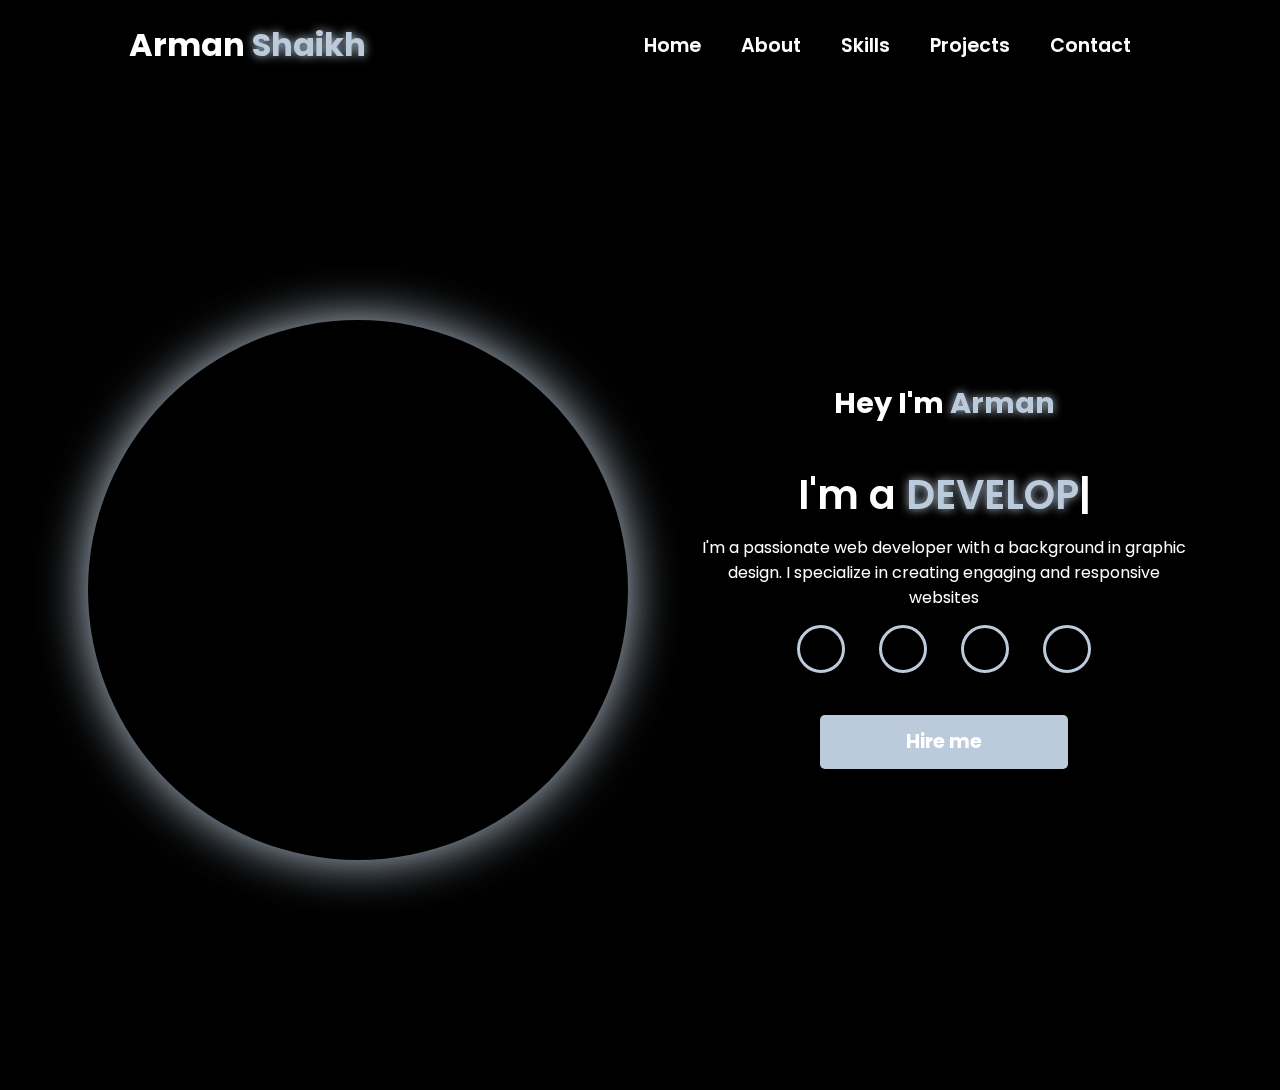
==== index.html @ 0db988b5 "first commit" ====
<!DOCTYPE html>
<html lang="en">

<head>
    <meta charset="UTF-8">
    <meta name="viewport" content="width=device-width, initial-scale=1.0">
    <link rel="stylesheet" href="https://cdnjs.cloudflare.com/ajax/libs/font-awesome/6.6.0/css/all.min.css"
        integrity="sha512-Kc323vGBEqzTmouAECnVceyQqyqdsSiqLQISBL29aUW4U/M7pSPA/gEUZQqv1cwx4OnYxTxve5UMg5GT6L4JJg=="
        crossorigin="anonymous" referrerpolicy="no-referrer" />
    <link rel="stylesheet" href="https://unpkg.com/aos@next/dist/aos.css" />
    <link rel="stylesheet" href="style.css">
    <title>Personal Portfolio</title>
</head>

<body>
    <nav>
        <div class="nav-container">
            <div class="logo" data-aos="zoom-in" data-aos-duration="1500">
                Arman <span>Shaikh</span>
            </div>
            <div class="links">
                <div class="links" data-aos="fade-up" data-aos-duration="1500" data-aos-delay="100"><a
                        href="#home">Home</a>
                </div>
                <div class="links" data-aos="fade-up" data-aos-duration="1500" data-aos-delay="200"><a
                        href="./about.html">About</a>
                </div>
                <div class="links" data-aos="fade-up" data-aos-duration="1500" data-aos-delay="300"><a
                        href="./skills.html">Skills</a></div>
                <div class="links" data-aos="fade-up" data-aos-duration="1500" data-aos-delay="400"><a
                        href="./projects.html">Projects</a></div>
                <div class="links" data-aos="fade-up" data-aos-duration="1500" data-aos-delay="500"><a
                        href="./contact.html">Contact</a></div>
            </div>
            <i class="fa-solid fa-bars hamburg" onclick="hamburg()"></i>
        </div>
        <div class="dropdown">
            <div class="links">
                <a class="nav-link" href="./index.html">Home</a>
                <a class="nav-link" href="./about.html">About</a>
                <a class="nav-link" href="./skills.html">Skills</a>
                <a class="nav-link" href="./projects.html">Projects</a>
                <a class="nav-link" href="./contact.html">Contact</a>
                <i class="fa-solid fa-xmark cancel" onclick="cancel()"></i>
            </div>
        </div>
    </nav>

    <section id="home" class="section">
        <div class="main-container">
            <div class="image" data-aos="zoom-out" data-aos-duration="3000">
                <img src="main.jpg" alt="">
            </div>
            <div class="content">
                <h1 data-aos="fade-left" data-aos-duration="1500" data-aos-delay="700">Hey I'm <span>Arman</span>
                </h1>
                <div class="typewriter" data-aos="fade-right" data-aos-duration="1500" data-aos-delay="900">I'm a <span
                        class="typewriter-text"></span><label for="">|</label></div>
                <p data-aos="flip-down" data-aos-duration="1500" data-aos-delay="1100">I'm a passionate web developer
                    with a background in graphic design. I specialize in creating engaging
                    and responsive websites</p>
                <div class="social-links">
                    <a href="#" data-aos="fade-up" data-aos-duration="1500" data-aos-delay="1300"><i
                            class="fa-brands fa-github"></i></a>
                    <a href="#" data-aos="fade-up" data-aos-duration="1500" data-aos-delay="1400"><i
                            class="fa-brands fa-facebook"></i></a>
                    <a href="#" data-aos="fade-up" data-aos-duration="1500" data-aos-delay="1500"><i
                            class="fa-brands fa-linkedin"></i></a>
                    <a href="#" data-aos="fade-up" data-aos-duration="1500" data-aos-delay="1600"><i
                            class="fa-brands fa-twitter"></i></a>
                </div>
                <div class="btn" data-aos="zoom-in" data-aos-duration="1500" data-aos-delay="1800">
                    <button>Hire me</button>
                </div>
            </div>
        </div>
    </section>

    <script src="https://unpkg.com/aos@next/dist/aos.js"></script>
    <script>
        AOS.init({ offset: 0 });
    </script>
    <script src="script.js"></script>
</body>

</html>
---- style.css ----
@import url("https://fonts.googleapis.com/css2?family=Poppins:ital,wght@0,100;0,200;0,300;0,400;0,500;0,600;0,700;0,800;0,900;1,100;1,200;1,300;1,400;1,500;1,600;1,700;1,800;1,900&display=swap");

* {
  padding: 0;
  margin: 0;
  font-family: "Poppins", sans-serif;
  box-sizing: border-box;
}

html {
  scroll-behavior: smooth;
}

body {
  width: 100%;
  min-height: 90vh;
  overflow: auto; /* Allow scrolling */
  background-color: black;
}

nav {
  width: 100%;
  height: 10vh;
  position: sticky;
  z-index: 1000;
}

.nav-container {
  width: 100%;
  height: 100%;
  display: flex;
  justify-content: space-around;
  align-items: center;
}

.logo {
  color: white;
  font-size: 2rem;
  font-weight: bold;
}

.logo span {
  color: #BCCBDB;
  text-shadow: 0 0 10px #BCCBDB;
}

.hamburg,
.cancel {
  cursor: pointer;
  position: absolute;
  right: 15px;
  top: 10px;
  color: white;
  display: none;
  font-size: clamp(2.5rem, 0.5rem + 5vw, 3rem);
}

.nav-container .links {
  display: flex;
}

.nav-container .links a {
  position: relative;
  font-size: 1.2rem;
  color: white;
  margin: 0 20px;
  text-decoration: none;
  font-weight: 550;
  transition: 0.3s linear;
}

.nav-container .links a::before {
  position: absolute;
  content: "";
  bottom: -3px;
  left: 0;
  width: 0%;
  height: 3px;
  background-color: #BCCBDB;
  transition: 0.2s linear;
}

.nav-container .links a:hover::before {
  width: 100%;
}

.nav-container .links a:hover {
  color: #BCCBDB;
}

.dropdown {
  z-index: 100;
  position: absolute;
  top: 0;
  transform: translateY(-500px);
  width: 100%;
  height: auto;
  backdrop-filter: blur(4px) brightness(40%);
  box-shadow: 0 0 20px black;
  transition: 0.2s linear;
}

.dropdown .links a {
  display: flex;
  color: white;
  text-decoration: none;
  justify-content: center;
  padding: 15px 0;
  align-items: center;
  transition: 0.2s linear;
}

.dropdown .links a:hover {
  background-color: #BCCBDB;
}

/* Sections */
.section {
  width: 100%;
  min-height: 100vh; /* Use min-height instead of height */
  position: relative; /* Remove absolute positioning */
  transform: translateY(0); /* Ensure sections are visible */
  transition: opacity 0.8s ease;
  opacity: 1;
  visibility: visible;
}

.section.hidden {
    transform: translateY(100%);
    opacity: 0;
    visibility: hidden;
}

.section.active {
  transform: translateY(0);
  opacity: 1;
  visibility: visible;
  z-index: 10; /* Bring active section on top */
  pointer-events: auto; /* Enable interaction for active section */
}

/* Home Section */
#home {
  transform: translateY(0);
  opacity: 1;
  visibility: visible;
}

.main-container {
  width: 100%;
  min-height: 100vh; /* Allow the container to expand as needed */
  display: flex;
  justify-content: space-evenly;
  align-items: center;
}


.main-container .image {
  width: 60vh;
  height: 60vh;
  border-radius: 100%;
  overflow: hidden;
  box-shadow: 0 0 50px #BCCBDB;
}

.main-container .image img {
  width: 100%;
}

.main-container .image:hover {
  animation: animate 1.5s ease-in-out infinite;
}

@keyframes animate {
  0% {
    scale: 1;
  }

  50% {
    scale: 1.05;
  }

  100% {
    scale: 1;
  }
}

.main-container .content {
  color: white;
  width: 40%;
  min-height: 100px;
}

.content h1 {
  font-size: clamp(1rem, 1rem + 5vw, 1.8rem);
}

.content h1 span {
  color: #BCCBDB;
  text-shadow: 0 0 10px #BCCBDB;
}

.content .typewriter {
  font-size: clamp(1rem, 1rem + 5vw, 2.5rem);
  font-weight: 600;
}

.content .typewriter-text {
  color: #BCCBDB;
  text-shadow: 0 0 10px #BCCBDB;
}

.content p {
  font-size: clamp(0.4rem, 0.2rem + 9vw, 1rem);
  margin: 10px 0;
}

.social-links i {
  display: inline-flex;
  justify-content: center;
  align-items: center;
  width: 3rem;
  height: 3rem;
  background-color: transparent;
  border: 0.2rem solid #BCCBDB;
  border-radius: 50%;
  color: #BCCBDB;
  margin: 5px 15px;
  font-size: 1.5rem;
  transition: 0.2s linear;
}

.social-links i:hover {
  scale: 1.3;
  color: black;
  background-color: #BCCBDB;
  filter: drop-shadow(0 0 10px #BCCBDB);
}

.content button {
  width: 50%;
  height: 6vh;
  margin: 30px;
  background-color: #BCCBDB;
  color: white;
  border: none;
  outline: none;
  font-size: 120%;
  font-weight: 700;
  border-radius: 5px;
  transition: 0.2s linear;
}

.content button:hover {
  scale: 1.1;
  color: #BCCBDB;
  border: 2px solid #BCCBDB;
  background-color: transparent;
  font-weight: 700;
  box-shadow: 0 0 40px #BCCBDB;
}

@media (max-width: 884px) {
  nav .logo {
    position: absolute;
    top: 16px;
    left: 15px;
    font-size: 1.5rem;
  }

  .main-container {
    display: flex;
    flex-direction: column;
  }

  .nav-container .links {
    display: none;
  }

  .hamburg,
  .cancel {
    display: block;
  }

  .main-container .content {
    width: 80%;
  }

  .social-links i {
    width: 2.5rem;
    height: 2.5rem;
    font-size: 1.5rem;
  }

  .main-container .image {
    z-index: -1;
    width: 50vh;
    height: 50vh;
  }
}

@media (max-width: 440px) {
  .main-container .image {
    width: 50vh;
    height: 50vh;
    margin-bottom: 0px;
  }

  .main-container .content {
    width: 80%;
  }

  .main-container button {
    margin-top: 15px;
  }
}

/* General Section Styling */
section {
  padding: 50px 20px;
  text-align: center;
}

h1 {
  font-size: 2.5rem;
  color: white;
  margin-bottom: 40px;
}

/* Skills Section */
.skills-container {
  display: flex;
  flex-wrap: wrap;
  justify-content: center;  /* Changed to center cards */
  gap: 20px;  /* Added gap between cards */
}

.skill-card {
  background-color: #1c1c1c;
  border: 2px solid #BCCBDB;
  border-radius: 10px;
  padding: 20px;
  width: 250px;
  margin: 10px;
  text-align: center;
  transition: transform 0.3s;
  box-sizing: border-box;
}

.skill-card:hover {
  transform: scale(1.05);
}

.skill-card i {
  font-size: 3rem;
  color: #BCCBDB;
  margin-bottom: 1rem;
}

.skill-card h2 {
  font-size: 1.5rem;
  color: white;
  margin-bottom: 0.5rem;
}

.skill-card p {
  font-size: 1rem;
  color: #ccc;
}

/* Responsive for smaller screens */
@media (max-width: 768px) {
  .skills-container {
      flex-direction: column;
      align-items: center;
  }
}

/* Projects Section */
.projects-container {
  display: flex;
  flex-wrap: wrap;
  justify-content: center;  /* Center the cards */
  gap: 20px;  /* Add spacing between cards */
  margin-top: 2rem;
}

.project-card {
  background-color: #1c1c1c;
  border: 2px solid #BCCBDB;
  border-radius: 10px;
  padding: 20px;
  width: 300px;
  margin: 10px;
  text-align: center;
  transition: transform 0.3s;
  box-sizing: border-box;
}

.project-card:hover {
  transform: scale(1.05);
}

.project-card img {
  width: 100%;
  border-radius: 5px;
  margin-bottom: 1rem;
}

.project-card h2 {
  font-size: 1.5rem;
  color: white;
  margin-bottom: 0.5rem;
}

.project-card p {
  font-size: 1rem;
  color: #ccc;
}

.project-card .btn {
  background-color: #BCCBDB;
  color: white;
  padding: 10px 20px;
  border: none;
  border-radius: 5px;
  text-decoration: none;
  transition: background-color 0.3s;
}

.project-card .btn:hover {
  background-color: white;
  color: #BCCBDB;
}

/* Responsive for smaller screens */
@media (max-width: 768px) {
  .projects-container {
      flex-direction: column;
      align-items: center;
  }
}

/* Contact Section */
form {
  display: flex;
  flex-direction: column;
  align-items: center;
  width: 50%;
  margin: 0 auto;
}

form input, form textarea {
  width: 100%;
  padding: 15px;
  margin: 10px 0;
  border: 1px solid #ccc;
  border-radius: 5px;
  font-size: 1rem;
}

form button {
  background-color: #BCCBDB;
  color: white;
  padding: 10px 20px;
  border: none;
  border-radius: 5px;
  font-size: 1rem;
  cursor: pointer;
  transition: background-color 0.3s;
}

form button:hover {
  background-color: white;
  color: #BCCBDB;
}

/* Responsive form layout */
@media (max-width: 768px) {
  form {
      width: 90%;
  }
}

::-webkit-scrollbar {
  width: 10px;
  background-color: #f1f1f1;
  border-radius: 10px;
}

::-webkit-scrollbar-thumb {
  background-color: #BCCBDB;
  border-radius: 10px;
}

::-webkit-scrollbar-thumb:hover {
  background-color: #888;
}

::-webkit-scrollbar-track {
  background-color: #f1f1f1;
  border-radius: 10px;
}


/* #de7a6b */
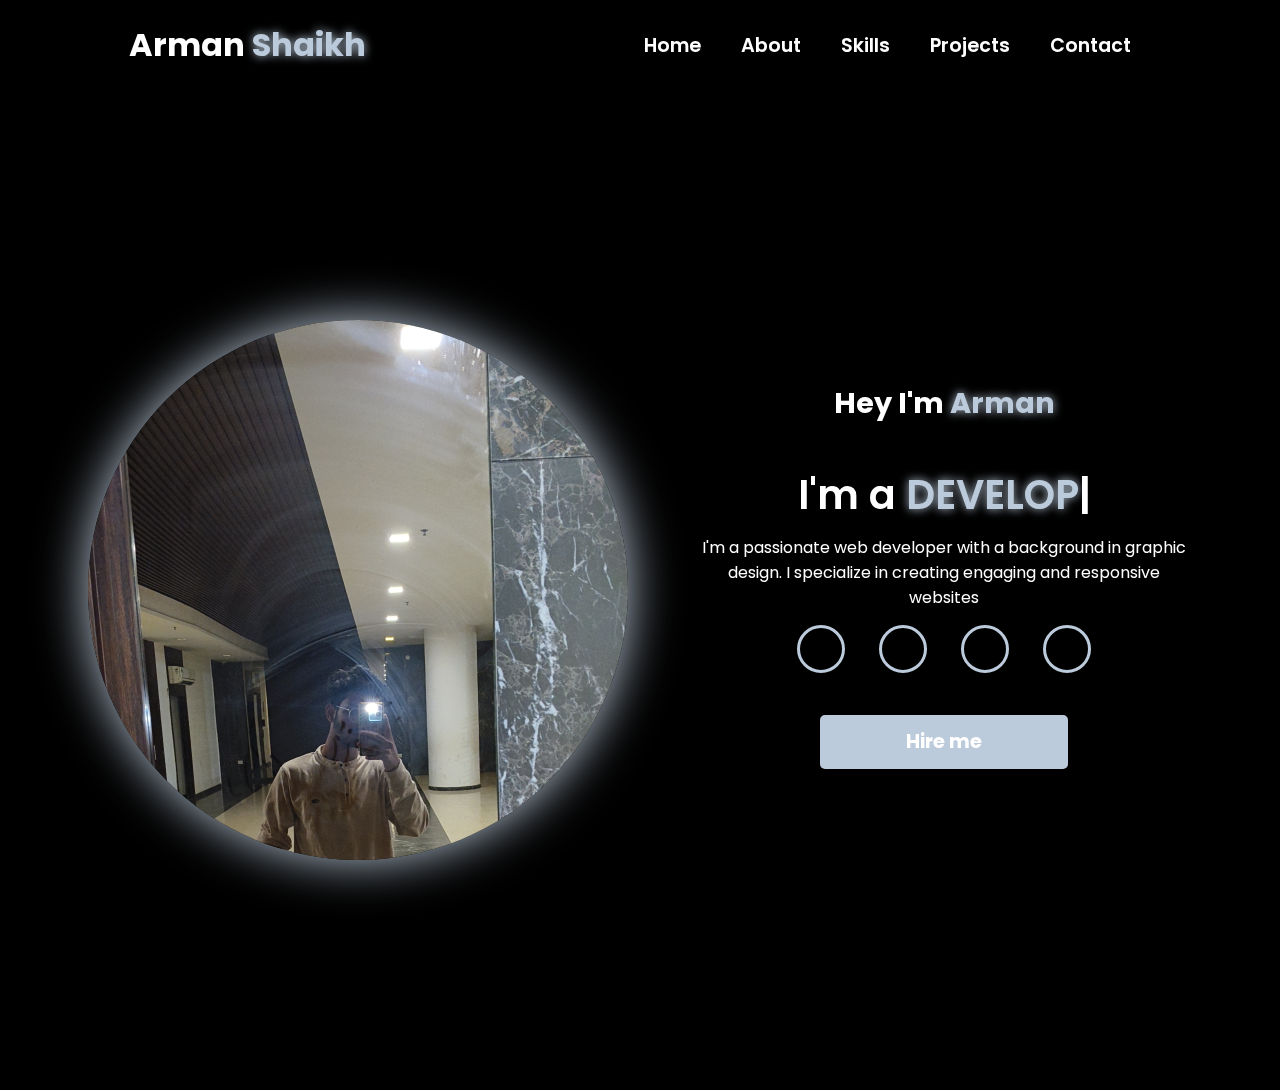
==== commit 508bd451: "Update index.html" ====
--- a/index.html
+++ b/index.html
@@ -49,7 +49,7 @@
     <section id="home" class="section">
         <div class="main-container">
             <div class="image" data-aos="zoom-out" data-aos-duration="3000">
-                <img src="main.jpg" alt="">
+                <img src="assets/Main.jpg" alt="">
             </div>
             <div class="content">
                 <h1 data-aos="fade-left" data-aos-duration="1500" data-aos-delay="700">Hey I'm <span>Arman</span>
@@ -83,4 +83,4 @@
     <script src="script.js"></script>
 </body>
 
-</html>+</html>
